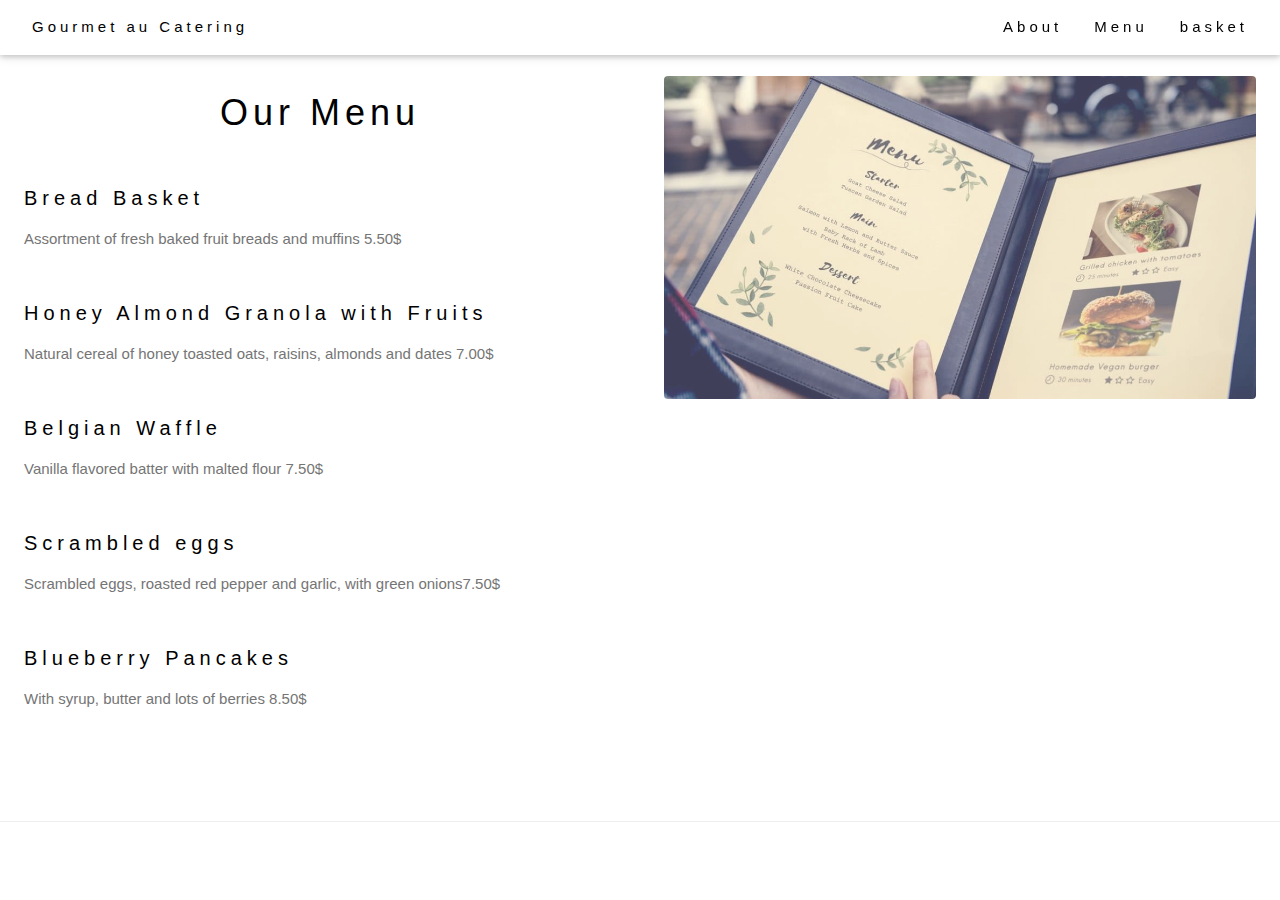
==== article.html @ 41b3c537 "Initial commit" ====
<!DOCTYPE html>
<html lang="en">
<head>
    <link rel="icon" href="./res/icone.jpg">

    <link rel="stylesheet" href="./style.css">
    <meta name="viewport" content="width=device-width, initial-scale=1">
<link rel="stylesheet" href="https://www.w3schools.com/w3css/4/w3.css">
    <meta charset="UTF-8">
    <meta name="viewport" content="width=device-width, initial-scale=1.0">
    <title>Gourmet au Catering menu</title>
</head>
<body>
    <div class="w3-top">
        <div class="w3-bar w3-white w3-padding w3-card" style="letter-spacing:4px;">
          <a href="#home" class="w3-bar-item w3-button">Gourmet au Catering</a>
          <!-- Right-sided navbar links. Hide them on small screens -->
          <div class="w3-right w3-hide-small">
            <a href=".//index.html" class="w3-bar-item w3-button">About</a>
            <a href="./article.html" class="w3-bar-item w3-button">Menu</a>
            <a href="./carte.html" class="w3-bar-item w3-button">basket</a>
          </div>
        </div>
      </div>
    <div class="w3-row w3-padding-64" id="menu">
        <div class="w3-col l6 w3-padding-large">
          <h1 class="w3-center">Our Menu</h1><br>
          <h4>Bread Basket</h4>
          <p class="w3-text-grey">Assortment of fresh baked fruit breads and muffins <span> 5.50</span>$</p><br>
        
          <h4>Honey Almond Granola with Fruits</h4>
          <p class="w3-text-grey">Natural cereal of honey toasted oats, raisins, almonds and dates <span>7.00</span>$</p><br>
        
          <h4>Belgian Waffle</h4>
          <p class="w3-text-grey">Vanilla flavored batter with malted flour <span>7.50</span>$</p><br>
        
          <h4>Scrambled eggs</h4>
          <p class="w3-text-grey">Scrambled eggs, roasted red pepper and garlic, with green onions<span>7.50</span>$</p>
          <br>
        
          <h4>Blueberry Pancakes</h4>
          <p class="w3-text-grey">With syrup, butter and lots of berries <span>8.50</span>$</p>    
        </div>
        
        <div class="w3-col l6 w3-padding-large">
          <img src="./res/restaurant-menu.jpg" class="w3-round w3-image w3-opacity-min" alt="Menu" style="width:100%">
        </div>
      </div>
    
      <hr>
</body>
</html>
---- style.css ----
body {font-family: "Times New Roman", Georgia, Serif;
}
h1, h2, h3, h4, h5, h6 {
  font-family: "Playfair Display";
  letter-spacing: 5px;
  font-family: serif;
}
  
@media screen and (max-width: 670px) {
  .w3-bar-item{
    display: flex;
    justify-content: center;
  }
}
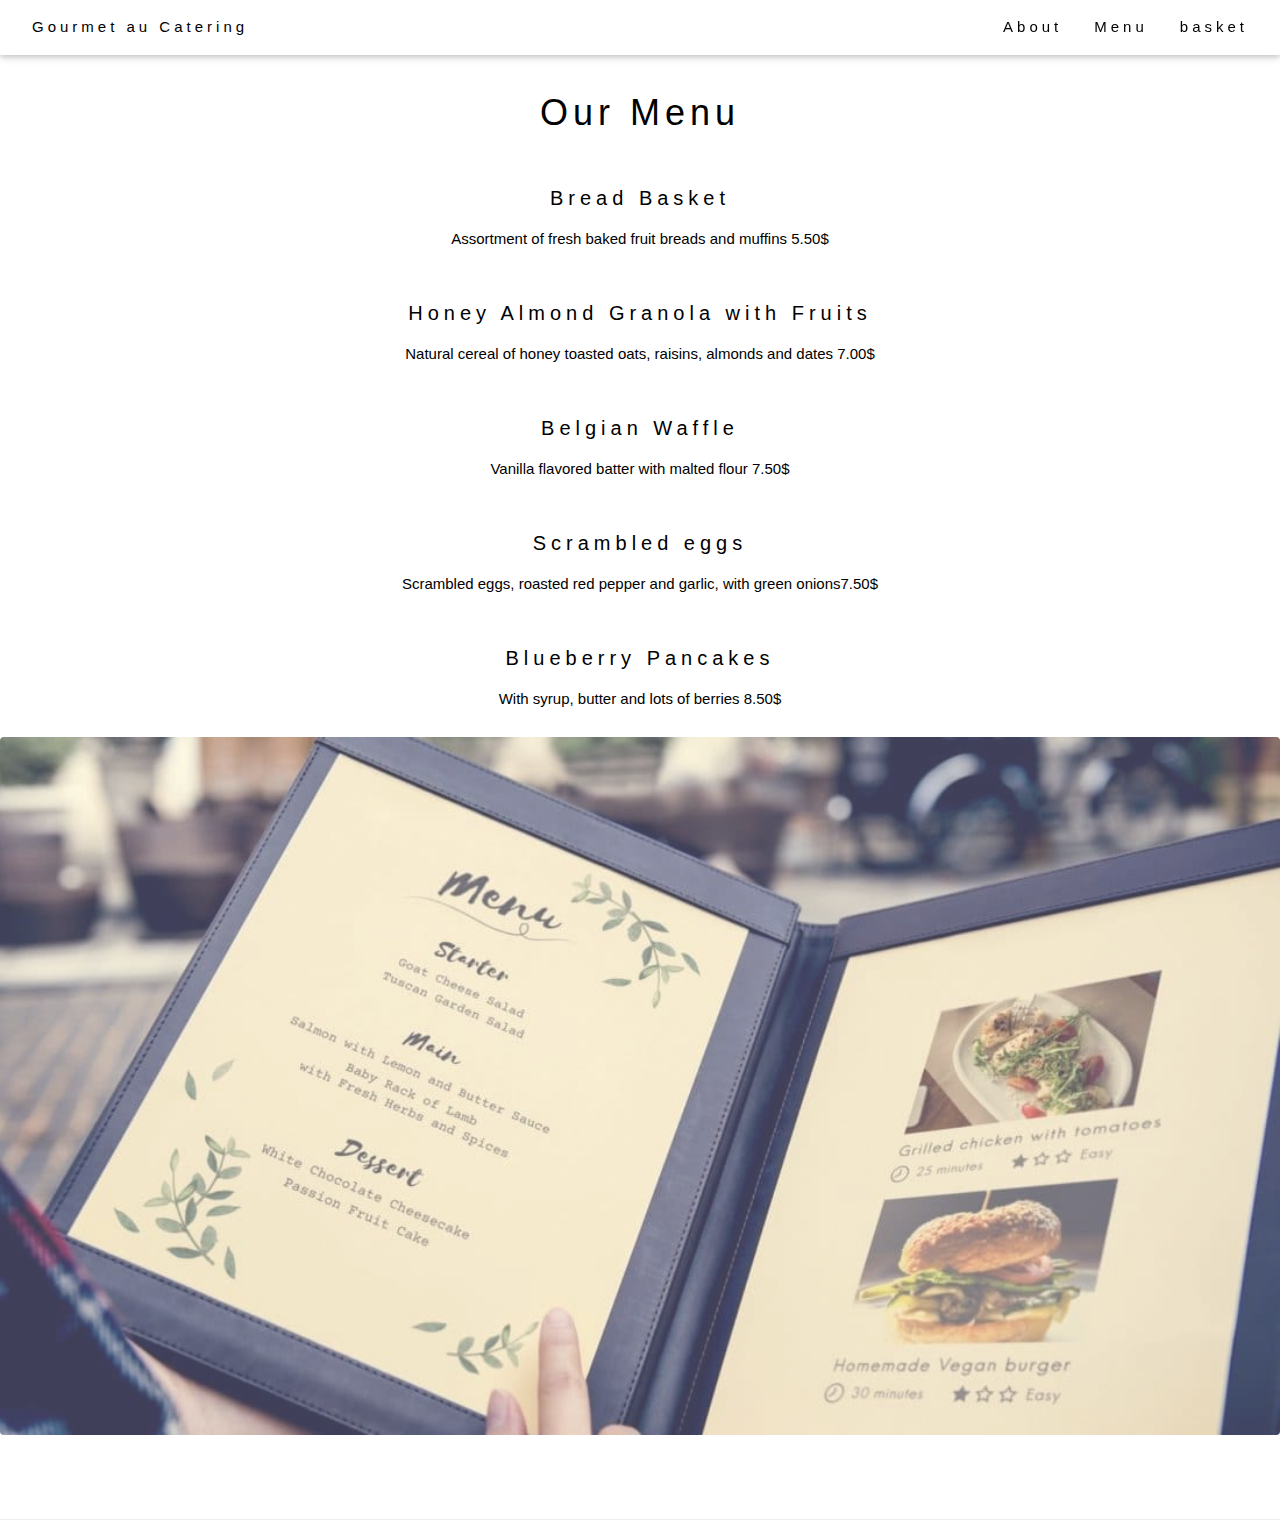
==== commit 74157dab: "Add files via upload" ====
--- a/article.html
+++ b/article.html
@@ -1,52 +1,52 @@
-<!DOCTYPE html>
-<html lang="en">
-<head>
-    <link rel="icon" href="./res/icone.jpg">
-
-    <link rel="stylesheet" href="./style.css">
-    <meta name="viewport" content="width=device-width, initial-scale=1">
-<link rel="stylesheet" href="https://www.w3schools.com/w3css/4/w3.css">
-    <meta charset="UTF-8">
-    <meta name="viewport" content="width=device-width, initial-scale=1.0">
-    <title>Gourmet au Catering menu</title>
-</head>
-<body>
-    <div class="w3-top">
-        <div class="w3-bar w3-white w3-padding w3-card" style="letter-spacing:4px;">
-          <a href="#home" class="w3-bar-item w3-button">Gourmet au Catering</a>
-          <!-- Right-sided navbar links. Hide them on small screens -->
-          <div class="w3-right w3-hide-small">
-            <a href=".//index.html" class="w3-bar-item w3-button">About</a>
-            <a href="./article.html" class="w3-bar-item w3-button">Menu</a>
-            <a href="./carte.html" class="w3-bar-item w3-button">basket</a>
-          </div>
-        </div>
-      </div>
-    <div class="w3-row w3-padding-64" id="menu">
-        <div class="w3-col l6 w3-padding-large">
-          <h1 class="w3-center">Our Menu</h1><br>
-          <h4>Bread Basket</h4>
-          <p class="w3-text-grey">Assortment of fresh baked fruit breads and muffins <span> 5.50</span>$</p><br>
-        
-          <h4>Honey Almond Granola with Fruits</h4>
-          <p class="w3-text-grey">Natural cereal of honey toasted oats, raisins, almonds and dates <span>7.00</span>$</p><br>
-        
-          <h4>Belgian Waffle</h4>
-          <p class="w3-text-grey">Vanilla flavored batter with malted flour <span>7.50</span>$</p><br>
-        
-          <h4>Scrambled eggs</h4>
-          <p class="w3-text-grey">Scrambled eggs, roasted red pepper and garlic, with green onions<span>7.50</span>$</p>
-          <br>
-        
-          <h4>Blueberry Pancakes</h4>
-          <p class="w3-text-grey">With syrup, butter and lots of berries <span>8.50</span>$</p>    
-        </div>
-        
-        <div class="w3-col l6 w3-padding-large">
-          <img src="./res/restaurant-menu.jpg" class="w3-round w3-image w3-opacity-min" alt="Menu" style="width:100%">
-        </div>
-      </div>
-    
-      <hr>
-</body>
+<!DOCTYPE html>
+<html lang="en">
+<head>
+    <link rel="icon" href="./res/icone.jpg">
+
+    <link rel="stylesheet" href="./style.css">
+    <meta name="viewport" content="width=device-width, initial-scale=1">
+<link rel="stylesheet" href="https://www.w3schools.com/w3css/4/w3.css">
+    <meta charset="UTF-8">
+    <meta name="viewport" content="width=device-width, initial-scale=1.0">
+    <title>Gourmet au Catering menu</title>
+</head>
+<body>
+    <div class="w3-top">
+        <div class="w3-bar w3-white w3-padding w3-card" style="letter-spacing:4px;">
+          <a href="./index.html" class="w3-bar-item w3-button">Gourmet au Catering</a>
+          <!-- Right-sided navbar links. Hide them on small screens -->
+          <div class="w3-right w3-hide-small">
+            <a href=".//index.html" class="w3-bar-item w3-button">About</a>
+            <a href="./article.html" class="w3-bar-item w3-button">Menu</a>
+            <a href="./carte.html" class="w3-bar-item w3-button">basket</a>
+          </div>
+        </div>
+      </div>
+    <div class="w3-row w3-padding-64" id="menu">
+        <div class="w3-col l12 w3-padding-large">
+          <h1 class="w3-center">Our Menu</h1><br>
+          <h4>Bread Basket</h4>
+          <p class="w3-text">Assortment of fresh baked fruit breads and muffins <span> 5.50</span>$</p><br>
+        
+          <h4>Honey Almond Granola with Fruits</h4>
+          <p class="w3-text">Natural cereal of honey toasted oats, raisins, almonds and dates <span>7.00</span>$</p><br>
+        
+          <h4>Belgian Waffle</h4>
+          <p class="w3-text">Vanilla flavored batter with malted flour <span>7.50</span>$</p><br>
+        
+          <h4>Scrambled eggs</h4>
+          <p class="w3-text">Scrambled eggs, roasted red pepper and garlic, with green onions<span>7.50</span>$</p>
+          <br>
+        
+          <h4>Blueberry Pancakes</h4>
+          <p class="w3-text">With syrup, butter and lots of berries <span>8.50</span>$</p>    
+        </div>
+        
+        <div class="img1">
+          <img src="./res/restaurant-menu.jpg" class="w3-round w3-image w3-opacity-min" alt="Menu" style="width:100%">
+        </div>
+      </div>
+    
+      <hr>
+</body>
 </html>--- a/style.css
+++ b/style.css
@@ -1,14 +1,41 @@
-body {font-family: "Times New Roman", Georgia, Serif;
-}
-h1, h2, h3, h4, h5, h6 {
-  font-family: "Playfair Display";
-  letter-spacing: 5px;
-  font-family: serif;
-}
-  
-@media screen and (max-width: 670px) {
-  .w3-bar-item{
-    display: flex;
-    justify-content: center;
-  }
-}+body {font-family: "Times New Roman", Georgia, Serif;
+}
+h1, h2, h3, h4, h5, h6 {
+  font-family: "Playfair Display";
+  letter-spacing: 5px;
+  font-family: serif;
+}
+#menu{
+text-align: center;
+}
+
+@media screen and (max-width: 600px) {
+  .w3-top a {
+    float: none;
+    width: 100%;
+  }
+  body{
+    justify-content: center;
+    text-align: center;
+    padding: auto;
+    margin: auto;
+    border:auto ;
+  }
+  body{
+    background-image:url("./res/The-Kitchen-Restaurant-1.jpg") ;
+  }
+  h1, h2, h3, h4, h5, h6, p{
+    color: white;
+  }
+.img1{
+  width: 0mm;
+  height: 0mm;
+}
+.w3-text{
+  color: white;
+}
+span{
+  color: rgb(248, 182, 100);
+}
+}
+
